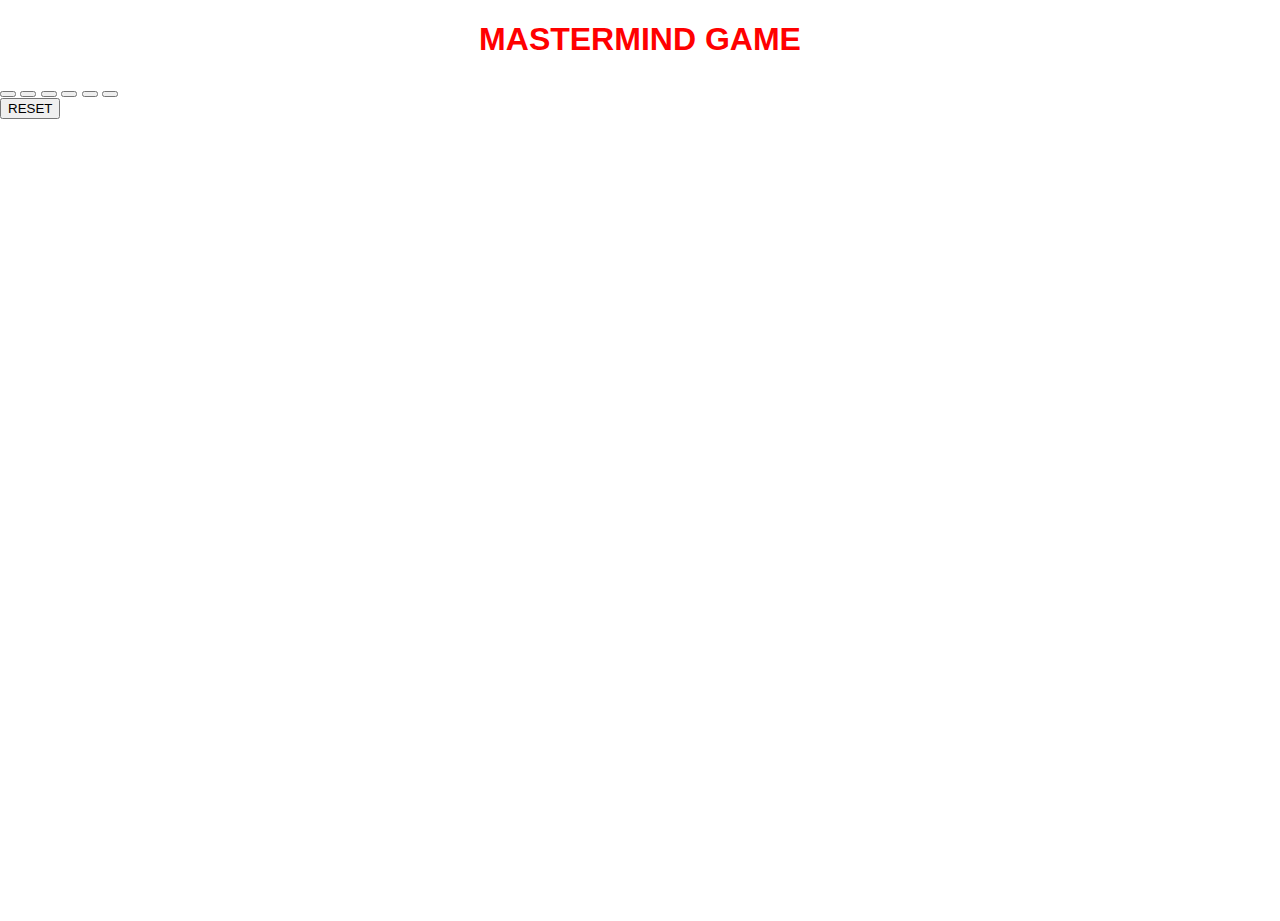
==== html/index.html @ 3b69a2aa "Finish html" ====
<!DOCTYPE html>
<html lang="en">
<head>
    <meta charset="UTF-8">
    <meta http-equiv="X-UA-Compatible" content="IE=edge">
    <meta name="viewport" content="width=device-width, initial-scale=1.0">
    <link rel="stylesheet" type="text/css" href="/css/style.css">
    <title>Mastermind Game</title>
    <script defer src="/js/main.js"></script>
</head>
<body>
    <h1>MASTERMIND GAME</h1>
    <!-- Main board -->
    <main class="mainBoard-grid">
        <!-- hidden -->
        <div class="random-code">
            <div class="code" id="random1"></div>
            <div class="code" id="random2"></div>
            <div class="code" id="random3"></div>
            <div class="code" id="random4"></div>
        </div>
        <!-- Winning or Losing message -->
        <div class="winlose-message"></div>
       <!-- Buttons for colors which player can click and choose from -->
        <div class="codepeg-container">
            <button id="blue"></button>
            <button id="red"></button>
            <button id="yellow"></button>
            <button id="green"></button>
            <button id="purple"></button>
            <button id="gray"></button>
        </div>
        <!-- Create empty containers to put colors after being picked by player-->
        <div class="playing-board-container"></div>
            <div class="guess1">
                <div class="circle" id="c1"></div>
                <div class="circle" id="c2"></div>
                <div class="circle" id="c3"></div>
                <div class="circle" id="c4"></div>
            </div>
            <div class="guess2">
                <div class="circle" id="c5"></div>
                <div class="circle" id="c6"></div>
                <div class="circle" id="c7"></div>
                <div class="circle" id="c8"></div>
            </div>
            <div class="guess3">
                <div class="circle" id="c9"></div>
                <div class="circle" id="c10"></div>
                <div class="circle" id="c11"></div>
                <div class="circle" id="c12"></div>
            </div>
            <div class="guess4">
                <div class="circle" id="c13"></div>
                <div class="circle" id="c14"></div>
                <div class="circle" id="c15"></div>
                <div class="circle" id="c16"></div>
            </div>
            <div class="guess5">
                <div class="circle" id="c17"></div>
                <div class="circle" id="c18"></div>
                <div class="circle" id="c19"></div>
                <div class="circle" id="c20"></div>
            </div>
            <div class="guess6">
                <div class="circle" id="c21"></div>
                <div class="circle" id="c22"></div>
                <div class="circle" id="c23"></div>
                <div class="circle" id="c24"></div>
            </div>

        <!-- Create key peg to show wrong and right answers -->
        <div class="keypeg-container"></div>
            <div class="result1">
                <div class="small" id="s1"></div>
                <div class="small" id="s2"></div>
                <div class="small" id="s3"></div>
                <div class="small" id="s4"></div>
            </div>
            <div class="result2">
                <div class="small" id="s5"></div>
                <div class="small" id="s6"></div>
                <div class="small" id="s7"></div>
                <div class="small" id="s8"></div>
            </div>
            <div class="result3">
                <div class="small" id="s9"></div>
                <div class="small" id="s10"></div>
                <div class="small" id="s11"></div>
                <div class="small" id="s12"></div>
            </div>
            <div class="result4">
                <div class="small" id="s13"></div>
                <div class="small" id="s14"></div>
                <div class="small" id="s15"></div>
                <div class="small" id="s16"></div>
            </div>
            <div class="result5">
                <div class="small" id="s17"></div>
                <div class="small" id="s18"></div>
                <div class="small" id="s19"></div>
                <div class="small" id="s20"></div>
            </div>
            <div class="result6">
                <div class="small" id="s21"></div>
                <div class="small" id="s22"></div>
                <div class="small" id="s23"></div>
                <div class="small" id="s24"></div>
            </div>
    </main>
    <button class="reset">RESET</button>
</body>
</html>
---- css/style.css ----
* {
    box-sizing: border-box;
  }

h1 {
    color: red;
    font-size: 50X;
    text-align: center;
}

body {
    margin: 0;
    font-family: Helvetica;
    height: 100vh;
  }
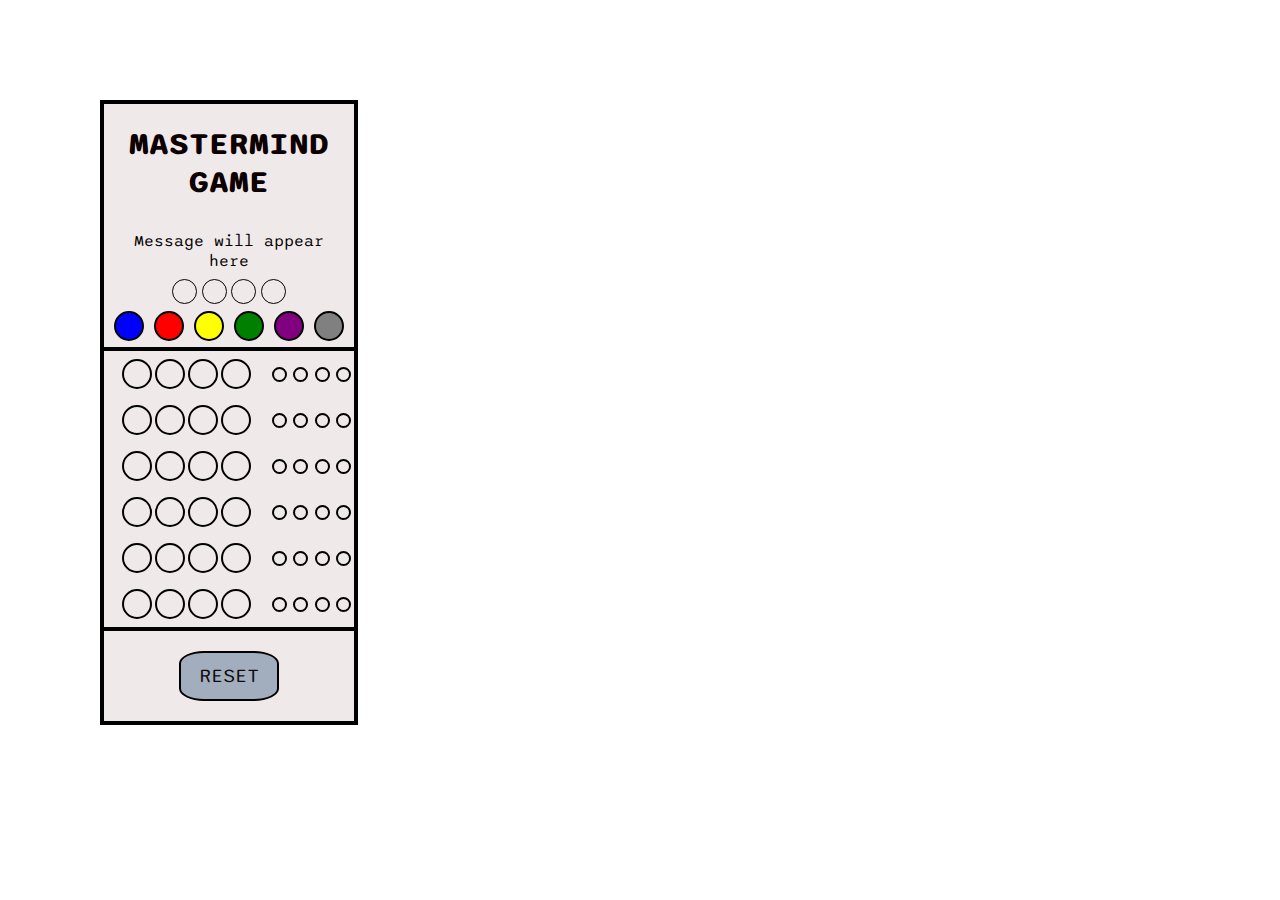
==== commit a62f0621: "Finish CSS alterations" ====
--- a/html/index.html
+++ b/html/index.html
@@ -4,110 +4,121 @@
     <meta charset="UTF-8">
     <meta http-equiv="X-UA-Compatible" content="IE=edge">
     <meta name="viewport" content="width=device-width, initial-scale=1.0">
+    <link rel="preconnect" href="https://fonts.googleapis.com">
+    <link rel="preconnect" href="https://fonts.gstatic.com" crossorigin>
+    <link href="https://fonts.googleapis.com/css2?family=Sono&display=swap" rel="stylesheet">
     <link rel="stylesheet" type="text/css" href="/css/style.css">
     <title>Mastermind Game</title>
     <script defer src="/js/main.js"></script>
 </head>
 <body>
-    <h1>MASTERMIND GAME</h1>
     <!-- Main board -->
     <main class="mainBoard-grid">
-        <!-- hidden -->
+        <h1>MASTERMIND GAME</h1>
+        <!-- Winning or Losing message -->
+        <div class="winlose-message">Message will appear here</div>
+
+        <!-- hidden code of colors-->
         <div class="random-code">
             <div class="code" id="random1"></div>
             <div class="code" id="random2"></div>
             <div class="code" id="random3"></div>
             <div class="code" id="random4"></div>
         </div>
-        <!-- Winning or Losing message -->
-        <div class="winlose-message"></div>
-       <!-- Buttons for colors which player can click and choose from -->
+
+        <!-- Buttons for colors which player can click and choose from -->
         <div class="codepeg-container">
-            <button id="blue"></button>
-            <button id="red"></button>
-            <button id="yellow"></button>
-            <button id="green"></button>
-            <button id="purple"></button>
-            <button id="gray"></button>
+            <button class="colorBtn" id="blue"></button>
+            <button class="colorBtn" id="red"></button>
+            <button class="colorBtn" id="yellow"></button>
+            <button class="colorBtn" id="green"></button>
+            <button class="colorBtn" id="purple"></button>
+            <button class="colorBtn" id="grey"></button>
         </div>
-        <!-- Create empty containers to put colors after being picked by player-->
-        <div class="playing-board-container"></div>
-            <div class="guess1">
-                <div class="circle" id="c1"></div>
-                <div class="circle" id="c2"></div>
-                <div class="circle" id="c3"></div>
-                <div class="circle" id="c4"></div>
+        <div class="play-area">
+            <!-- Create empty containers to put colors after being picked by player-->
+            <div class="playing-board-container">
+                <div class="guess1">
+                    <div class="circle" id="c1"></div>
+                    <div class="circle" id="c2"></div>
+                    <div class="circle" id="c3"></div>
+                    <div class="circle" id="c4"></div>
+                </div>
+                <div class="guess2">
+                    <div class="circle" id="c5"></div>
+                    <div class="circle" id="c6"></div>
+                    <div class="circle" id="c7"></div>
+                    <div class="circle" id="c8"></div>
+                </div>
+                <div class="guess3">
+                    <div class="circle" id="c9"></div>
+                    <div class="circle" id="c10"></div>
+                    <div class="circle" id="c11"></div>
+                    <div class="circle" id="c12"></div>
+                </div>
+                <div class="guess4">
+                    <div class="circle" id="c13"></div>
+                    <div class="circle" id="c14"></div>
+                    <div class="circle" id="c15"></div>
+                    <div class="circle" id="c16"></div>
+                </div>
+                <div class="guess5">
+                    <div class="circle" id="c17"></div>
+                    <div class="circle" id="c18"></div>
+                    <div class="circle" id="c19"></div>
+                    <div class="circle" id="c20"></div>
+                </div>
+                <div class="guess6">
+                    <div class="circle" id="c21"></div>
+                    <div class="circle" id="c22"></div>
+                    <div class="circle" id="c23"></div>
+                    <div class="circle" id="c24"></div>
+                </div>
             </div>
-            <div class="guess2">
-                <div class="circle" id="c5"></div>
-                <div class="circle" id="c6"></div>
-                <div class="circle" id="c7"></div>
-                <div class="circle" id="c8"></div>
+                <!-- Create key peg to show wrong and right answers -->
+            
+            <div class="keypeg-container">
+                <div class="result1">
+                    <div class="small" id="s1"></div>
+                    <div class="small" id="s2"></div>
+                    <div class="small" id="s3"></div>
+                    <div class="small" id="s4"></div>
+                </div>
+                <div class="result2">
+                    <div class="small" id="s5"></div>
+                    <div class="small" id="s6"></div>
+                    <div class="small" id="s7"></div>
+                    <div class="small" id="s8"></div>
+                </div>
+                <div class="result3">
+                    <div class="small" id="s9"></div>
+                    <div class="small" id="s10"></div>
+                    <div class="small" id="s11"></div>
+                    <div class="small" id="s12"></div>
+                </div>
+                <div class="result4">
+                    <div class="small" id="s13"></div>
+                    <div class="small" id="s14"></div>
+                    <div class="small" id="s15"></div>
+                    <div class="small" id="s16"></div>
+                </div>
+                <div class="result5">
+                    <div class="small" id="s17"></div>
+                    <div class="small" id="s18"></div>
+                    <div class="small" id="s19"></div>
+                    <div class="small" id="s20"></div>
+                </div>
+                <div class="result6">
+                    <div class="small" id="s21"></div>
+                    <div class="small" id="s22"></div>
+                    <div class="small" id="s23"></div>
+                    <div class="small" id="s24"></div>
+                </div>
             </div>
-            <div class="guess3">
-                <div class="circle" id="c9"></div>
-                <div class="circle" id="c10"></div>
-                <div class="circle" id="c11"></div>
-                <div class="circle" id="c12"></div>
-            </div>
-            <div class="guess4">
-                <div class="circle" id="c13"></div>
-                <div class="circle" id="c14"></div>
-                <div class="circle" id="c15"></div>
-                <div class="circle" id="c16"></div>
-            </div>
-            <div class="guess5">
-                <div class="circle" id="c17"></div>
-                <div class="circle" id="c18"></div>
-                <div class="circle" id="c19"></div>
-                <div class="circle" id="c20"></div>
-            </div>
-            <div class="guess6">
-                <div class="circle" id="c21"></div>
-                <div class="circle" id="c22"></div>
-                <div class="circle" id="c23"></div>
-                <div class="circle" id="c24"></div>
-            </div>
-
-        <!-- Create key peg to show wrong and right answers -->
-        <div class="keypeg-container"></div>
-            <div class="result1">
-                <div class="small" id="s1"></div>
-                <div class="small" id="s2"></div>
-                <div class="small" id="s3"></div>
-                <div class="small" id="s4"></div>
-            </div>
-            <div class="result2">
-                <div class="small" id="s5"></div>
-                <div class="small" id="s6"></div>
-                <div class="small" id="s7"></div>
-                <div class="small" id="s8"></div>
-            </div>
-            <div class="result3">
-                <div class="small" id="s9"></div>
-                <div class="small" id="s10"></div>
-                <div class="small" id="s11"></div>
-                <div class="small" id="s12"></div>
-            </div>
-            <div class="result4">
-                <div class="small" id="s13"></div>
-                <div class="small" id="s14"></div>
-                <div class="small" id="s15"></div>
-                <div class="small" id="s16"></div>
-            </div>
-            <div class="result5">
-                <div class="small" id="s17"></div>
-                <div class="small" id="s18"></div>
-                <div class="small" id="s19"></div>
-                <div class="small" id="s20"></div>
-            </div>
-            <div class="result6">
-                <div class="small" id="s21"></div>
-                <div class="small" id="s22"></div>
-                <div class="small" id="s23"></div>
-                <div class="small" id="s24"></div>
-            </div>
+               
+        </div>
+        <button class="reset">RESET</button>
     </main>
-    <button class="reset">RESET</button>
+    
 </body>
 </html>--- a/css/style.css
+++ b/css/style.css
@@ -3,15 +3,142 @@
   }
 
 h1 {
-    color: red;
+    color: rgb(12, 0, 0);
     font-size: 50X;
     text-align: center;
 }
 
 body {
-    margin: 0;
-    font-family: Helvetica;
-    height: 100vh;
+    margin: 100px;
+    height: 60vh;
+    width: 50vh;
+    font-family: 'Sono', sans-serif;
+    display: grid;
+    grid-template-columns: 1fr 2fr 2fr;
+    gap: 5px;
+    
   }
 
+  div {
+    margin: 0px;
+    text-align: center;
+  }
 
+.mainBoard-grid {
+    display: flex;
+    flex-direction: column;
+    background-color: rgb(240, 233, 233);
+    width: 100%;
+    height: 100%;
+    border: 4px solid black;
+}
+
+.winlose-message{
+    margin: .5em;
+}
+
+.random-code {
+    display: flex;
+    justify-content: space-evenly;
+    padding: 0 4em;
+}
+
+.code {
+    display: inline-block;
+    width: 25px;
+    height: 25px;
+    border: 1px solid #030202;
+    border-radius: 50%;
+}
+
+.codepeg-cointainer {
+
+    display: flex;
+    flex-direction: row;
+}
+
+.colorBtn {
+    width: 30px;
+    height: 30px;
+    border: 2px solid black;
+    border-radius: 50%;
+    margin: .5em 0;
+}
+
+#blue {
+    background-color: blue;
+}
+
+#red {
+    background-color: red;
+}
+
+#yellow {
+    background-color: yellow;
+}
+
+#green {
+    background-color: green;
+}
+
+#purple {
+    background-color: purple;
+}
+
+#grey {
+    background-color: grey;
+}
+
+.playing-board-container > div {
+    display: flex;
+    grid-template-columns: 1fr 1fr;
+    padding: .5em 1em;
+}
+
+.circle {
+    display: inline-block;
+    width: 30px;
+    height: 30px;
+    border: 2px solid black;
+    border-radius: 50%;
+    margin: 0 .1em;
+}
+
+.keypeg-container > div {
+    display: flex;
+    grid-template-columns: 1fr 1fr;
+    align-items: center;
+}
+
+.small {
+    display: inline-block;
+    width: 15px;
+    height: 15px;
+    border: 2px solid black;
+    border-radius: 50%;
+    margin: .97em .2em;
+    display: flex;
+    
+    
+}
+
+.reset {
+    display: inline-block;
+    width: 100px;
+    height: 50px;
+    border: 2px solid black;
+    border-radius: 25%;
+    color: rgb(12, 11, 12);
+    background-color: rgb(162, 173, 189);
+    font-family: 'Sono', sans-serif;
+    font-size: 20px;
+    align-items: center;
+    margin: 1em auto;
+}
+
+.play-area {
+    border-top: 4px solid black;
+    border-bottom: 4px solid black;
+    display: flex;
+    grid-template-columns: 1fr 1fr;
+}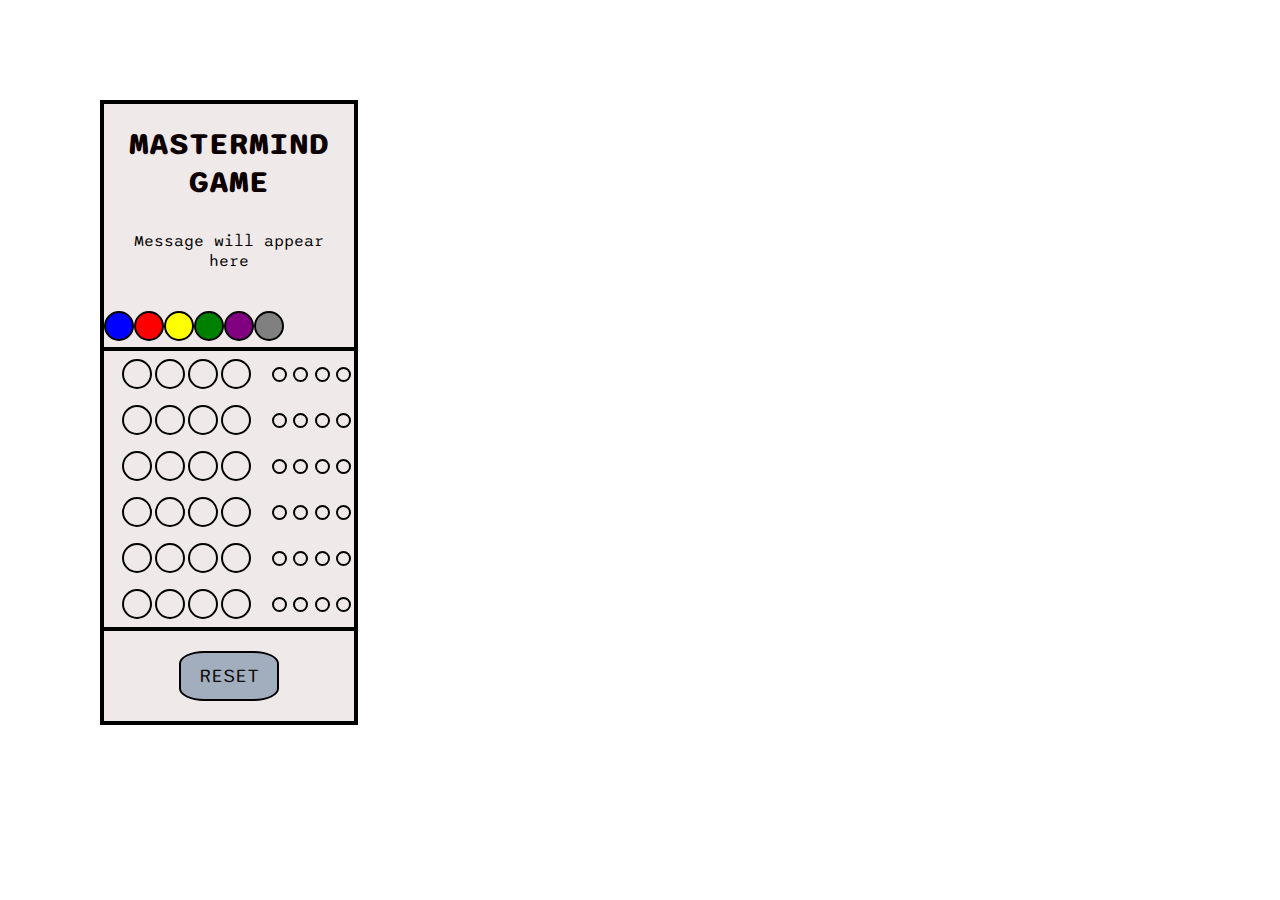
==== commit 1175f503: "Finish putOnGuess()" ====
--- a/html/index.html
+++ b/html/index.html
@@ -27,7 +27,7 @@
         </div>
 
         <!-- Buttons for colors which player can click and choose from -->
-        <div class="codepeg-container">
+        <div class="colors">
             <button class="colorBtn" id="blue"></button>
             <button class="colorBtn" id="red"></button>
             <button class="colorBtn" id="yellow"></button>
--- a/css/style.css
+++ b/css/style.css
@@ -51,8 +51,7 @@
     border-radius: 50%;
 }
 
-.codepeg-cointainer {
-
+.colors {
     display: flex;
     flex-direction: row;
 }
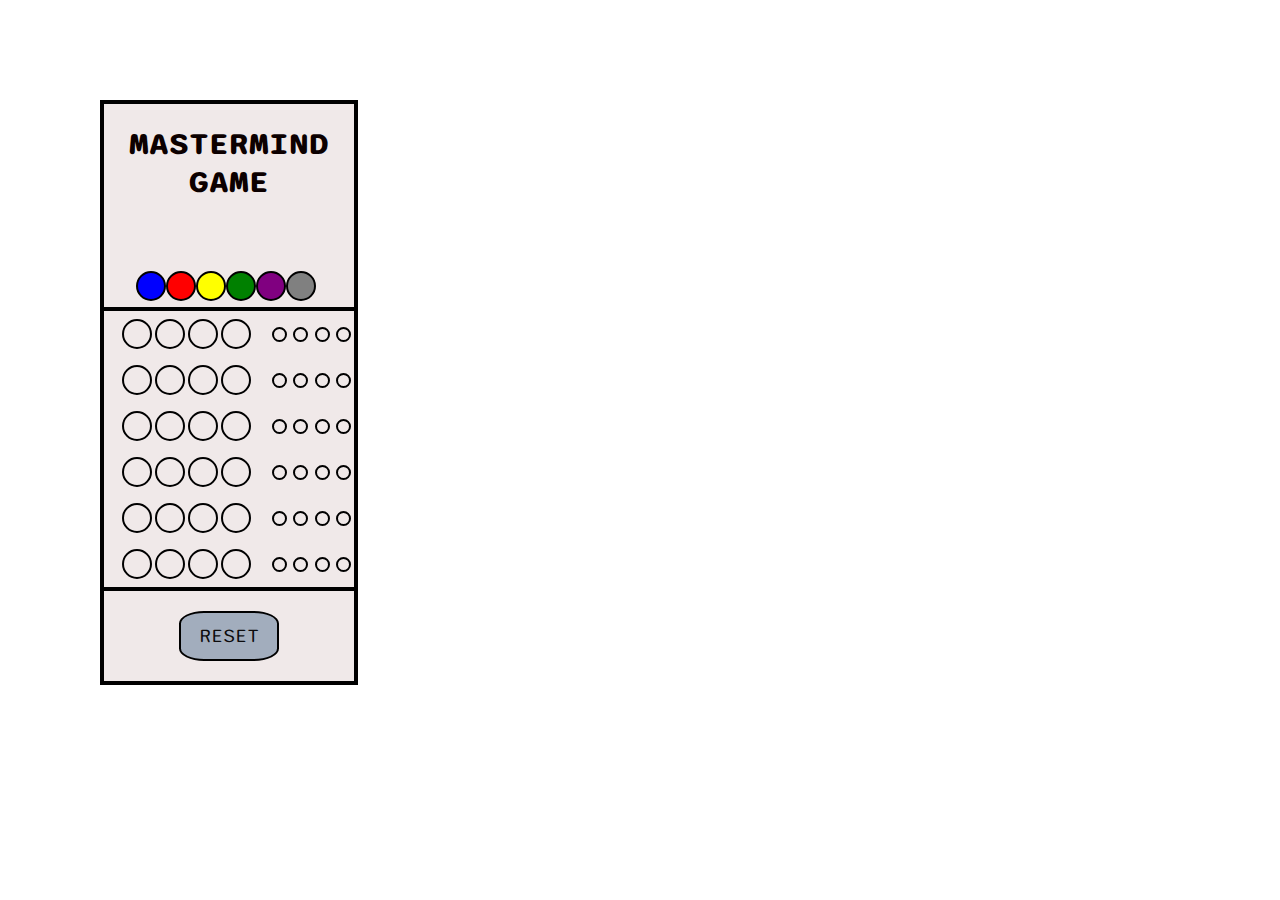
==== commit 3f4dccfb: "Add last functions" ====
--- a/html/index.html
+++ b/html/index.html
@@ -16,7 +16,7 @@
     <main class="mainBoard-grid">
         <h1>MASTERMIND GAME</h1>
         <!-- Winning or Losing message -->
-        <div class="winlose-message">Message will appear here</div>
+        <div class="winlose-message"></div>
 
         <!-- hidden code of colors-->
         <div class="random-code">
--- a/css/style.css
+++ b/css/style.css
@@ -16,7 +16,6 @@
     display: grid;
     grid-template-columns: 1fr 2fr 2fr;
     gap: 5px;
-    
   }
 
   div {
@@ -54,6 +53,7 @@
 .colors {
     display: flex;
     flex-direction: row;
+    margin-left: 32px;
 }
 
 .colorBtn {
@@ -62,30 +62,6 @@
     border: 2px solid black;
     border-radius: 50%;
     margin: .5em 0;
-}
-
-#blue {
-    background-color: blue;
-}
-
-#red {
-    background-color: red;
-}
-
-#yellow {
-    background-color: yellow;
-}
-
-#green {
-    background-color: green;
-}
-
-#purple {
-    background-color: purple;
-}
-
-#grey {
-    background-color: grey;
 }
 
 .playing-board-container > div {
@@ -117,9 +93,8 @@
     border-radius: 50%;
     margin: .97em .2em;
     display: flex;
-    
-    
 }
+
 
 .reset {
     display: inline-block;
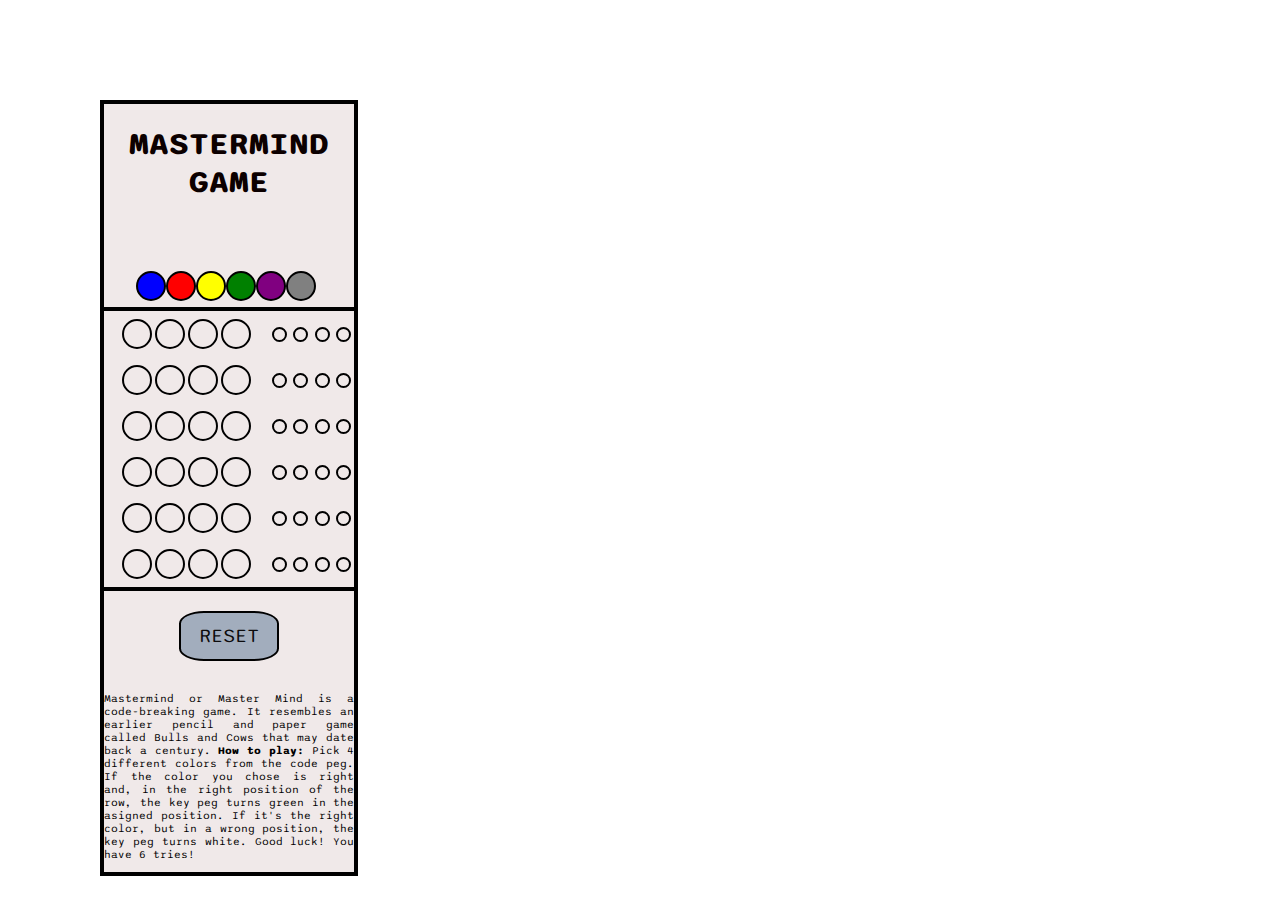
==== commit 36fe7b14: "Add info of the game" ====
--- a/html/index.html
+++ b/html/index.html
@@ -12,6 +12,7 @@
     <script defer src="/js/main.js"></script>
 </head>
 <body>
+
     <!-- Main board -->
     <main class="mainBoard-grid">
         <h1>MASTERMIND GAME</h1>
@@ -118,6 +119,13 @@
                
         </div>
         <button class="reset">RESET</button>
+        <p>Mastermind or Master Mind is a code-breaking game.
+            It resembles an earlier pencil and paper game called Bulls and Cows that may date back a century.
+            <strong>How to play:</strong> Pick 4 different colors from the code peg. If the color you chose is right and,
+            in the right position of the row, the key peg turns green in the asigned position. If it's the right color,
+            but in a wrong position, the key peg turns white.
+            Good luck! You have 6 tries! 
+        </p>  
     </main>
     
 </body>
--- a/css/style.css
+++ b/css/style.css
@@ -21,6 +21,11 @@
   div {
     margin: 0px;
     text-align: center;
+  }
+
+ p {
+    font-size: 11px;
+    text-align: justify;
   }
 
 .mainBoard-grid {
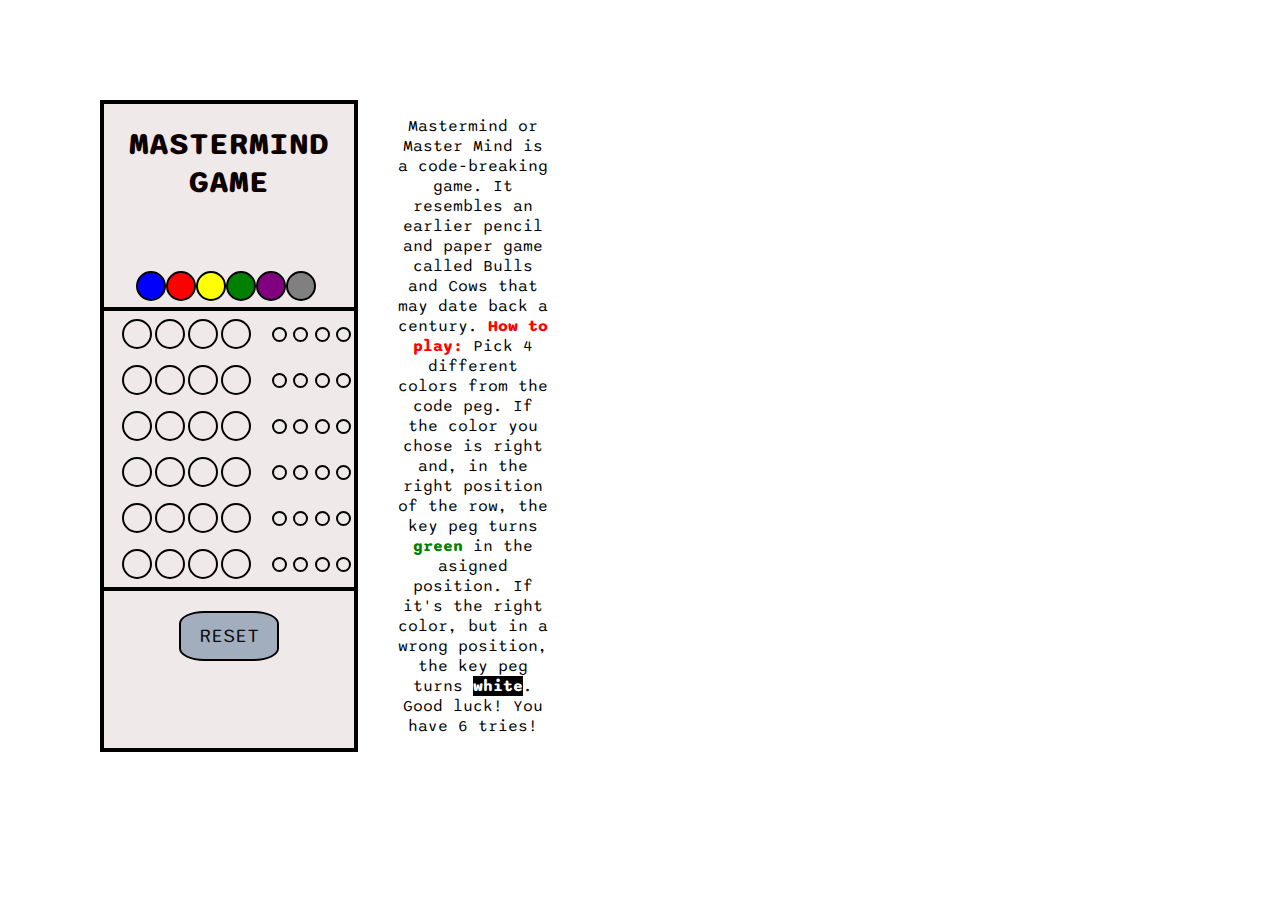
==== commit 1b75fc23: "Add more styles" ====
--- a/html/index.html
+++ b/html/index.html
@@ -119,14 +119,13 @@
                
         </div>
         <button class="reset">RESET</button>
-        <p>Mastermind or Master Mind is a code-breaking game.
-            It resembles an earlier pencil and paper game called Bulls and Cows that may date back a century.
-            <strong>How to play:</strong> Pick 4 different colors from the code peg. If the color you chose is right and,
-            in the right position of the row, the key peg turns green in the asigned position. If it's the right color,
-            but in a wrong position, the key peg turns white.
-            Good luck! You have 6 tries! 
-        </p>  
     </main>
-    
+    <p>Mastermind or Master Mind is a code-breaking game.
+        It resembles an earlier pencil and paper game called Bulls and Cows that may date back a century.
+        <strong style="color: red;">How to play:</strong> Pick 4 different colors from the code peg. If the color you chose is right and,
+        in the right position of the row, the key peg turns <strong style="color: green">green</strong> in the asigned position. If it's the right color,
+        but in a wrong position, the key peg turns <strong style="background-color: black; color:white">white</strong>.
+        Good luck! You have 6 tries! 
+    </p>  
 </body>
 </html>--- a/css/style.css
+++ b/css/style.css
@@ -14,18 +14,19 @@
     width: 50vh;
     font-family: 'Sono', sans-serif;
     display: grid;
-    grid-template-columns: 1fr 2fr 2fr;
+    grid-template-columns: 2fr 4fr;
     gap: 5px;
   }
 
   div {
     margin: 0px;
-    text-align: center;
+    text-align: justify;
   }
 
  p {
-    font-size: 11px;
-    text-align: justify;
+    padding-left: 2em;
+    font-size: 16px;
+    text-align: center;
   }
 
 .mainBoard-grid {
@@ -39,6 +40,7 @@
 
 .winlose-message{
     margin: .5em;
+    text-align: center;
 }
 
 .random-code {
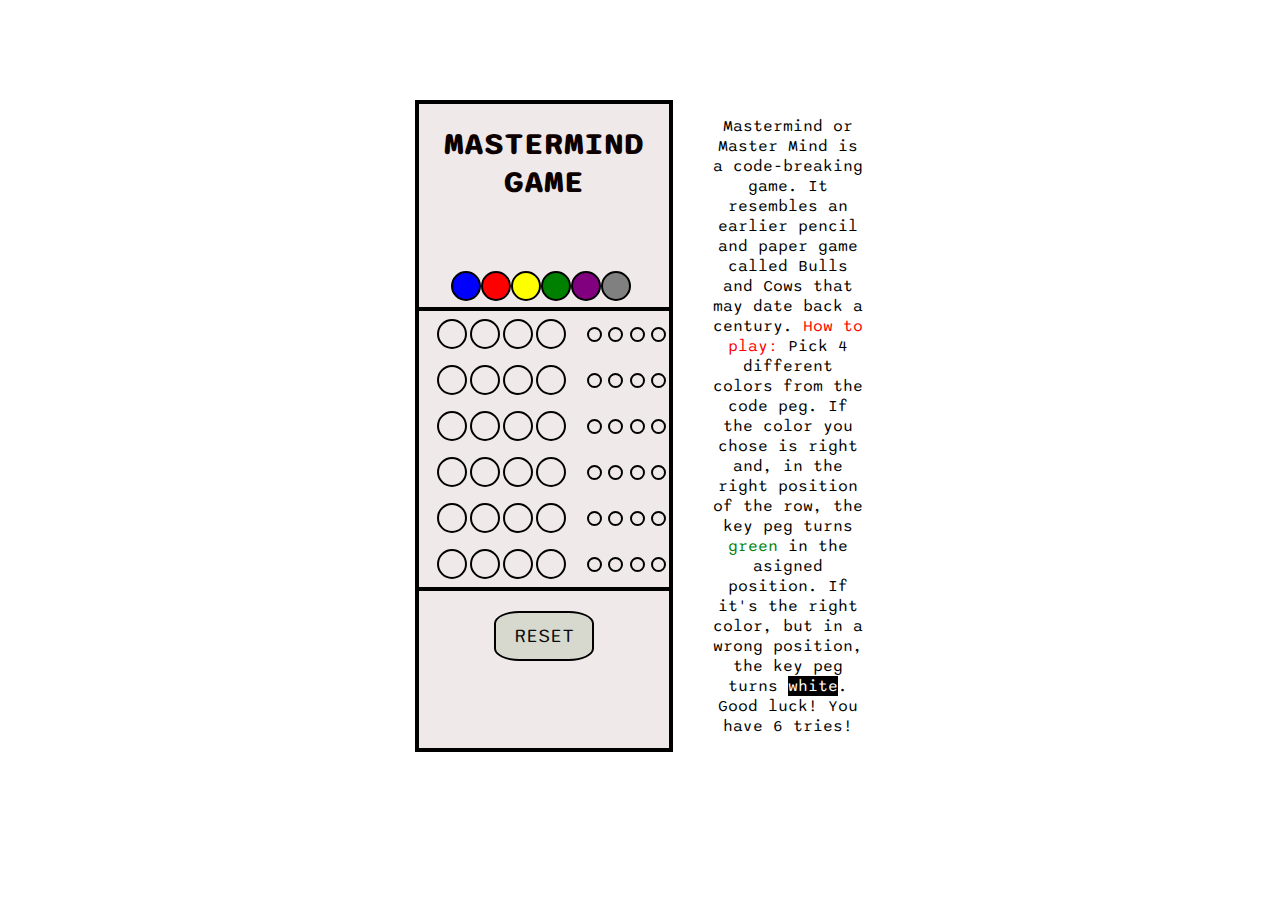
==== commit 9aee6361: "Add ccs style" ====
--- a/html/index.html
+++ b/html/index.html
@@ -122,9 +122,9 @@
     </main>
     <p>Mastermind or Master Mind is a code-breaking game.
         It resembles an earlier pencil and paper game called Bulls and Cows that may date back a century.
-        <strong style="color: red;">How to play:</strong> Pick 4 different colors from the code peg. If the color you chose is right and,
-        in the right position of the row, the key peg turns <strong style="color: green">green</strong> in the asigned position. If it's the right color,
-        but in a wrong position, the key peg turns <strong style="background-color: black; color:white">white</strong>.
+        <span id="howto">How to play:</span> Pick 4 different colors from the code peg. If the color you chose is right and,
+        in the right position of the row, the key peg turns <span id="green">green</span> in the asigned position. If it's the right color,
+        but in a wrong position, the key peg turns <span id="white">white</span>.
         Good luck! You have 6 tries! 
     </p>  
 </body>
--- a/css/style.css
+++ b/css/style.css
@@ -9,7 +9,7 @@
 }
 
 body {
-    margin: 100px;
+    margin: 100px auto;
     height: 60vh;
     width: 50vh;
     font-family: 'Sono', sans-serif;
@@ -69,6 +69,7 @@
     border: 2px solid black;
     border-radius: 50%;
     margin: .5em 0;
+    cursor: pointer;
 }
 
 .playing-board-container > div {
@@ -110,11 +111,12 @@
     border: 2px solid black;
     border-radius: 25%;
     color: rgb(12, 11, 12);
-    background-color: rgb(162, 173, 189);
+    background-color: rgb(215, 217, 206);
     font-family: 'Sono', sans-serif;
     font-size: 20px;
     align-items: center;
     margin: 1em auto;
+    cursor: pointer;
 }
 
 .play-area {
@@ -122,4 +124,17 @@
     border-bottom: 4px solid black;
     display: flex;
     grid-template-columns: 1fr 1fr;
+}
+
+#howto {
+    color: red;
+}
+
+#green {
+    color: green;
+}
+
+#white {
+    color: white;
+    background-color: black;
 }